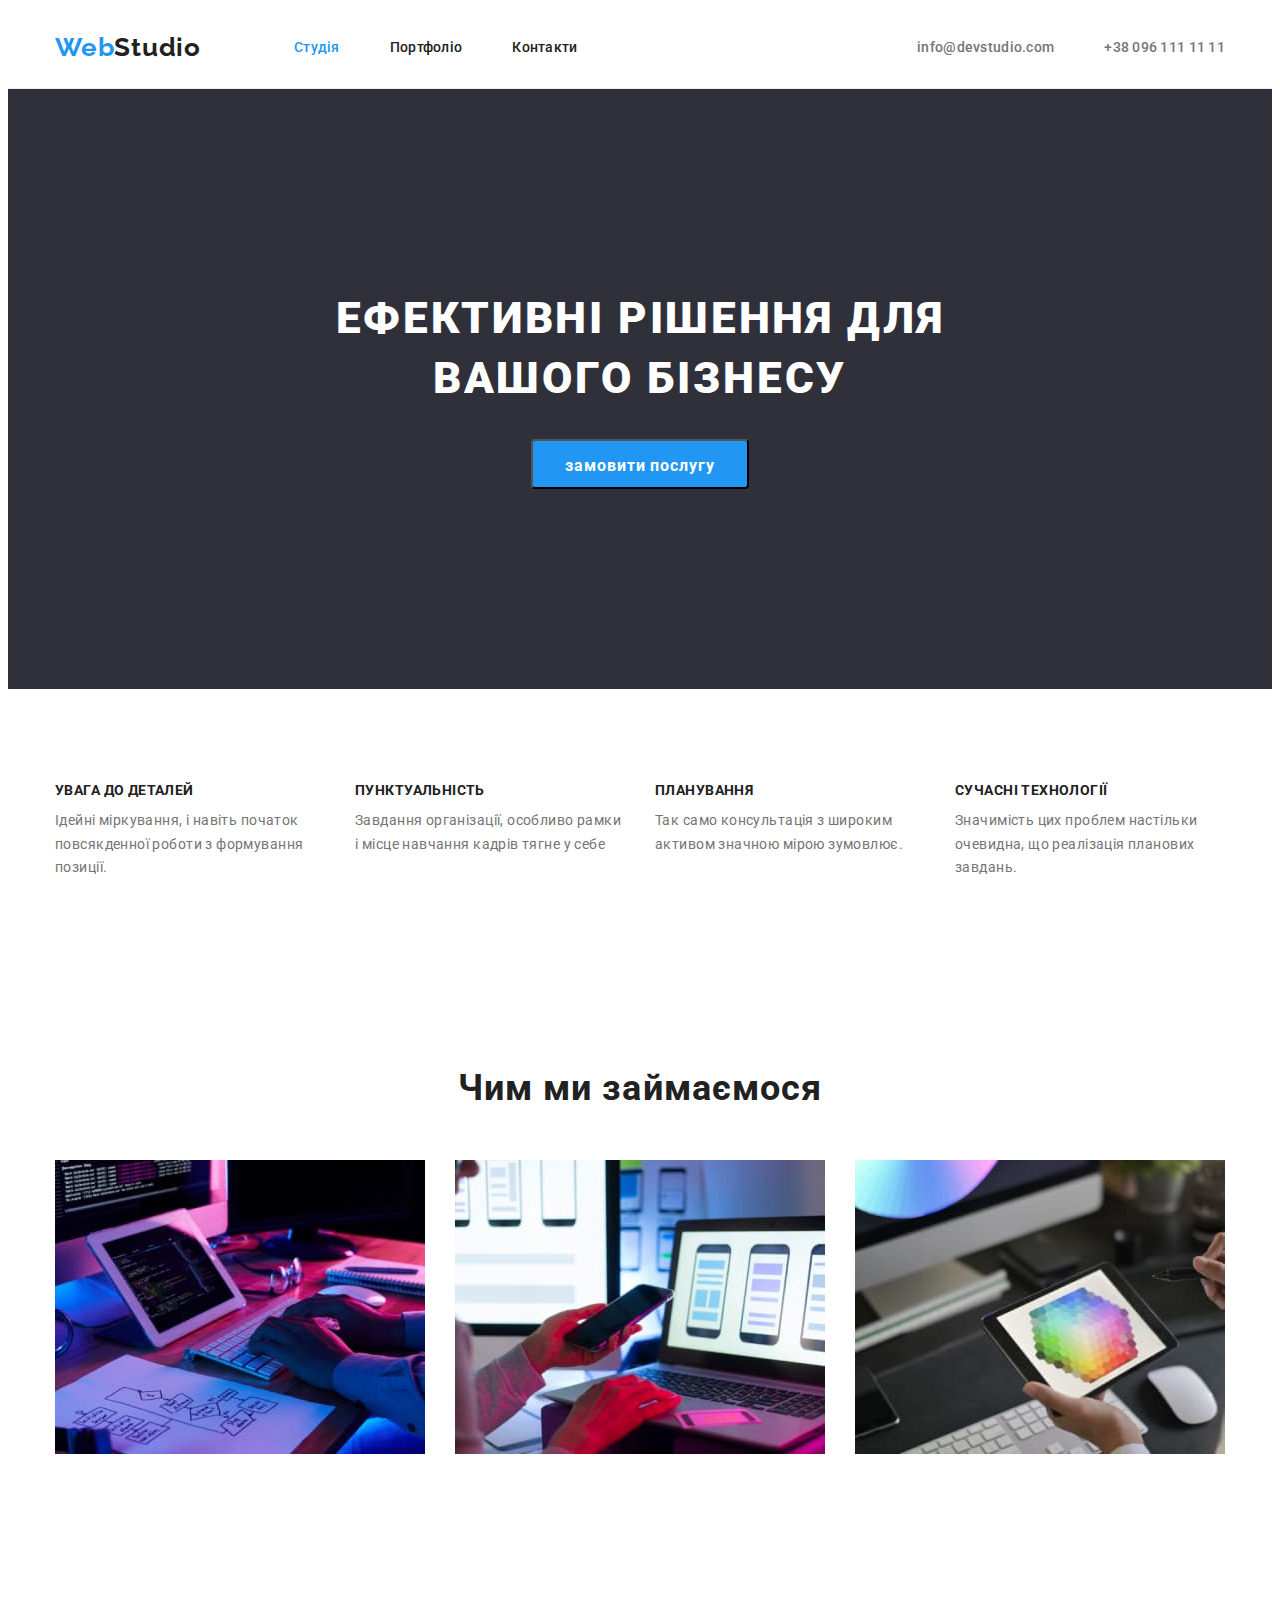
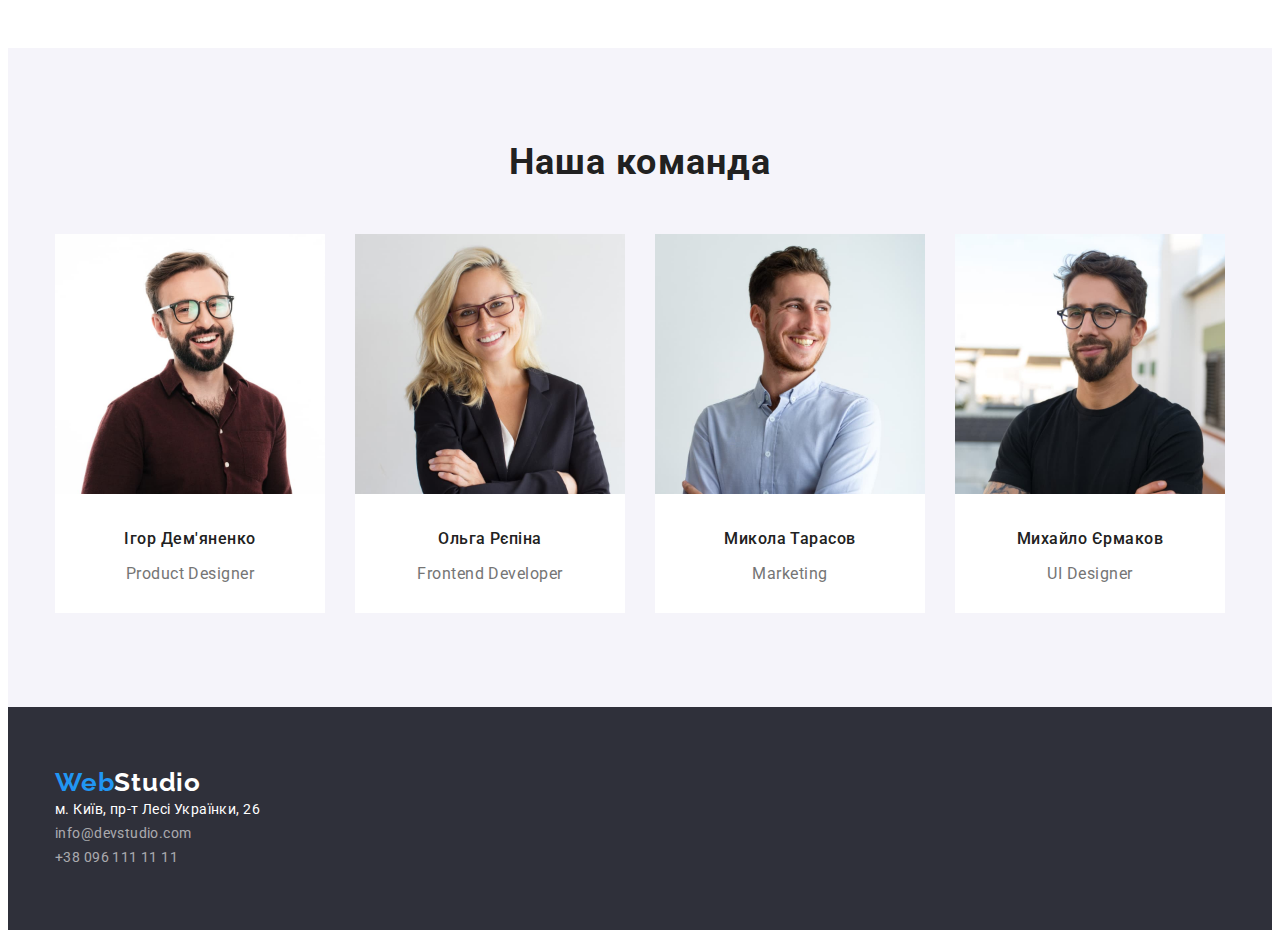
==== index.html @ 6ae1452d "fix" ====
<!DOCTYPE html>
<html lang="uk">
<head>
    <meta charset="UTF-8">
    <meta http-equiv="X-UA-Compatible" content="IE=edge">
    <meta name="viewport" content="width=device-width, initial-scale=1.0">
    <title>Document</title> 
    <link rel="preconnect" href="https://fonts.googleapis.com">
    <link rel="preconnect" href="https://fonts.gstatic.com" crossorigin>
    <link href="https://fonts.googleapis.com/css2?family=Raleway:wght@700&family=Roboto:wght@400;500;700&display=swap" rel="stylesheet">
    <link rel="stylesheet" href="https://cdnjs.cloudflare.com/ajax/libs/modern-normalize/1.1.0/modern-normalize.min.css" integrity="sha512-wpPYUAdjBVSE4KJnH1VR1HeZfpl1ub8YT/NKx4PuQ5NmX2tKuGu6U/JRp5y+Y8XG2tV+wKQpNHVUX03MfMFn9Q==" crossorigin="anonymous" referrerpolicy="no-referrer" />   
    <link rel="stylesheet" href="./css/styles.css">
</head>
<body>
    
    <header class="site-header">
        <div class="container main-nove">
            <a href="./index.html" class="site-logo logo plus"><span class="site-logo logo-web">Web</span><span class="logo-studio">Studio</span></a>
        <nav>
            <ul class="site-nav list up ">
                <li class="iten"> <a href="./index.html" class="current navigetion plus">Студія</a></li>
                <li class="iten"> <a href="./portfolio.html" class="navigetion plus">Портфоліо</a></li>
                <li class="iten"> <a href="#" class="navigetion plus">Контакти</a></li>
            </ul>
        </nav>
        <ul class="contakt list up">
            <li class="iten"> <a href="mailto:info@devstudio.com" class="navigetion plus contakt mee">info@devstudio.com</a></li>
            <li class="iten"> <a href="tel:+380961111111" class="navigetion plus contakt mee">+38 096 111 11 11</a></li>
        </ul>
       </div>
       
    </header>
   <main>
        <section class="darkside hero section">
           
               <h1 class="big hero-title" id="hero-title">Ефективні рішення для вашого бізнесу</h1>
               <button type="button" class="btn primery"> замовити послугу </button>
        
            </section>


        <section class="section">
            <div class="container feature">
          <ul class="feature list">
              <li class="list-order"><h3 class="feature-title big">увага до деталей</h3>
              <p class="operations-text">Ідейні міркування, і навіть початок повсякденної роботи з формування позиції.</p></li>
              <li class="list-order"><h3 class="feature-title big">пунктуальність</h3>
              <p class="operations-text">Завдання організації, особливо рамки і місце навчання кадрів тягне у себе</p></li>
              <li class="list-order"><h3 class="feature-title big">планування</h3>
              <p class="operations-text">Так само консультація з широким активом значною мірою зумовлює.</p></li>
             <li class="list-order"><h3 class="feature-title big">сучасні технології</h3>
             <p class="operations-text">Значимість цих проблем настільки очевидна, що реалізація планових завдань.</p></li>
          </ul>
        </div>
         </section>

         <section class="we-do section">
            <div class="container">
             <h2 class="what-we-do title">Чим ми займаємося</h2>
             <ul class="list what-we-do">
                <li class="iten what-we-do"> <img src="./images/work.jpg" width="370" alt="робочий процесс дизайнера"></li>
                <li class="iten what-we-do"> <img src="./images/work1.jpg" width="370" alt="робочий процесс дизайнера"></li>
                <li class="iten what-we-do"> <img src="./images/work2.jpg" width="370" alt="робочий процесс дизайнера"></li>
             </ul>
            </div>
         </section>

        <section class="staff section">
            <div class="container">
             <h2 class="title staff">Наша команда</h2>
             <ul class="list staff">
                 <li class="downpicture"> 
                      <img src="./images/img.jpg" width="270" alt="Ігор Дем'яненко"> 
                      <h4 class="staff name">Ігор Дем'яненко</h4>
                      <p  class="staff posicion" lang="en">Product Designer</p>
                 </li>
                 <li class="downpicture"> 
                     <img src="./images/img1.jpg" width="270" alt="Ольга Рєпіна">
                     <h4 class="staff name">Ольга Рєпіна</h4>
                     <p class="staff posicion" lang="en">Frontend Developer</p>
                 </li >
                 <li class="downpicture"> 
                     <img src="./images/img2.jpg" width="270" alt="Микола Тарасов">
                     <h4 class="staff name">Микола Тарасов</h4>
                     <p class="staff posicion" lang="en">Marketing</p>
                 </li>
                 <li class="downpicture"> 
                     <img src="./images/img3.jpg" width="270" alt="Михайло Єрмаков">
                     <h4 class="staff name">Михайло Єрмаков</h4>
                     <p class="staff posicion" lang="en">UI Designer</p>
                 </li>
             </ul>
            </div>
        </section>
    </main>

    <footer class="darkside">
        <div class="container down">
    
            <a href="./index.html" class="site-logo logo plus down"><span class="logo logo-web">Web</span><span class="logo down-studio">Studio</span></a>

        <address>
            <ul class="footer-contakt list contakt">
                <li><a class="address map" href="https://goo.gl/maps/JJp694LmXSiKLwUw6" target="_blank" rel="noopener noreferer">м. Київ, пр-т Лесі Українки, 26</a></li>
                <li><a class="address contact " href="mailto:info@devstudio.com">info@devstudio.com</a></li>
                <li><a class="address contact" href="tel:+380961111111">+38 096 111 11 11</a></li>
            </ul>
        </address>
    </div>
    </footer>   

</body>
</html>
---- css/styles.css ----
html{
    box-sizing: border-box;
}
*,
*::before,
*::after{
    box-sizing: inherit;
}

:root {
    --primery-text-colot: #212121;
    --button-color: #2196F3;
    --back-color: #FFFFFF;
    --sbc: #2F303A;
    --contact-color: #757575;
    --white-whis-transparency: rgba(255, 255, 255, 0.6);
    --bgr-staff: #F5F4FA;
    
}

body {
    background-color: var(--back-color);
    color: var(--primery-text-colot);
    font-family: 'Roboto', sans-serif;
}



.list{
    list-style: none;
   
}

.list a{
    text-decoration: none;
}

.big{
    text-transform: uppercase;

}
.title{
font-weight: 700;
letter-spacing: 0.03em;
}
h1,h2,h3,h4,p,ul,img{
    padding: 0;
    margin: 0;
}
img{
    display:block;
    max-width: 100%;
}
.section{
    padding-top: 94px;
    padding-bottom: 94px;
}
.container{
    width: 1200px;
    margin-left: auto;
    margin-right: auto;
    
    padding-left: 15px;
    padding-right: 15px;
    
   
}
/*header*/
.site-nav.up{
    display: flex; 
}
.contakt.up{
    display: flex;
    margin-left: auto;
}
.container.main-nove{
    display: flex;
    align-items: center;
    
}


.logo-web{
    color: var(--button-color) ;
}

.site-logo.plus{
    font-family: 'Raleway';
    font-style: normal;
    font-weight: 700;
    font-size: 26px;
    line-height: 1.2;
    text-decoration: none;
    letter-spacing: 0.03em;
    color: var(--button-color);
    margin-right: 93px;
   
}
.site-logo.plus:last-child{
    margin: 0;
}
.site-header{
   
    border-bottom: 1px solid #ECECEC;
}
.site-nav.list .iten,
.contakt.list .iten{
    margin-right: 50px;
}
.site-nav.list .iten:last-child,
.contakt.list .iten:last-child{
    margin-right: 0;
}
.navigetion.plus {
    font-weight: 500;
    font-size: 14px;
    line-height: 1.14;
    color: var(--primery-text-colot);
    letter-spacing: 0.02em;
    padding-top: 32px;
    padding-bottom: 32px;
    display: block;
    
}

.navigetion.plus:hover,
.navigetion.plus:focus{
    color: var(--button-color)
}

.contakt.mee {
    font-weight: 500;
    font-size: 14px;
    line-height: 1.14;
    color: var(--contact-color);
    letter-spacing: 0.02em;
    
}

.site-nav a.current {
    color: var(--button-color);
}



.logo-studio
{
    color:var(--primery-text-colot);
}



/*hero*/
.darkside.hero{
    text-align: center;
    padding-top: 200px;
    padding-bottom: 200px;
}
.hero-title{
   
    font-weight: 900;
    font-size: 44px;
    line-height: 1.36;
    letter-spacing: 0.06em;
    color: var(--back-color);
    letter-spacing: 0.06em;
    margin-bottom: 30px;
    width: 696px;
    margin-left: auto;
    margin-right: auto;
    
}


.btn {
    font-family: 'Roboto';
    font-weight: 700;
    font-size: 16px;
    line-height: 1.875;
    text-align: center;
    letter-spacing: 0.06em;
    cursor: pointer;
   
    text-align: center;
    display: inline-block;
}

.btn.primery{
    color: var(--back-color);
    background-color: var(--button-color);
    border-radius: 4px;
    padding: 10px 32px;
    min-width: 216px;
    height: 50px;
}
.btn.primery:hover,
.btn.primery:focus,
.btn.primery:active{
    background-color: #188CE8;
}

.btn.secondary{
    font-family: 'Roboto';
    font-weight: 500;
    font-size: 16px;
    line-height: 1.625;
    letter-spacing: 0.03em;
    background-color: #F5F4FA;
    color: var(--primery-text-colot);
    border-radius: 3px;
    margin-right: 8px;
    padding: 6px 22px;
}

.btn.secondary:hover,
.btn.secondary:focus,
.btn.secondary:active{
    background-color: var(--button-color);
    color: var(--back-color);
}

.darkside{
    color: var(--back-color);
    background-color: var(--sbc);
}

/*feature*/
.feature.list{
    display:flex ;
    flex-wrap: wrap;
  
}

 .list-order{
    margin-right: 30px;
    width: 270px;
  
}
.list-order:nth-child(4n){
    margin: 0;
}

.feature-title{
margin-bottom: 10px;  
font-weight: 700;
font-size: 14px;
line-height: 1.14;
letter-spacing: 0.03em;



color: var(--primery-text-colot);
}

.operations-text{  
font-size: 14px;
line-height: 1.71;
color: var(--contact-color);
letter-spacing: 0.03em;

}


/*what-we-do*/

.we-do .what-we-do{
    margin-bottom: 50px;
    font-size: 36px;
    line-height: 1.16;


}
.what-we-do.title{
    text-align: center;
}
.what-we-do.list{
    display: flex;
    flex-wrap: wrap;
}
.what-we-do.iten{
    margin-right: 30px;
}
.what-we-do.iten:nth-child(3n){
    margin: 0;
}

/*staff*/
.staff{
    background-color: var(--bgr-staff);
}

.staff.list{
    display: flex;
    flex-wrap: wrap;
}

.title.staff{
    font-weight: 700;
    font-size: 36px;
    line-height: 1.16;
    letter-spacing: 0.03em;
    margin-bottom: 50px;
    text-align: center;
 

}

.staff.name{
    margin-top: 30px;
    margin-bottom: 10px;
    font-weight: 500;
    font-size: 16px;
    line-height: 1.87;
    letter-spacing: 0.03em;
    background-color: var(--back-color);
}

.staff.posicion{
    font-size: 16px;
    line-height: 19px;
    letter-spacing: 0.03em;
    color: var(--contact-color);
    background-color: var(--back-color);
    padding-bottom: 30px;
}


.downpicture{
    background-color: var(--back-color);
    margin-right: 30px;
    text-align: center;
}
.downpicture:nth-child(4n){
    margin: 0;
}

/*footer*/
.container.down{
    padding-top: 60px;
    padding-bottom: 60px;
}

.darkside{
    color: var(--back-color);
    background-color: var(--sbc);
    
}



.address.contact{
  
    font-style: normal;
    font-size: 14px;
    line-height: 1.71;
    letter-spacing: 0.03em;
    color: var(--white-whis-transparency)
}


.address.map{
  
    font-style: normal;
    font-size: 14px;
    line-height: 1.71;
    letter-spacing: 0.03em;
    color: var(--back-color);
}
.address.map:hover,
.address.map:focus,
.address.contact:focus,
.address.contact:hover{
    color: var(--button-color);
}




.logo.logo-web{
    color: var(--button-color);
    
}
.logo.down-studio{
    color: var(--back-color);
    
}

/*portfolio*/
.list.portfolio{
    display: flex;
    justify-content: center;
}
.list.portfolio .iten{
    margin-bottom: 50px;
}

.list.choice{
    color: var(--primery-text-colot);
    display: flex;
    flex-wrap: wrap;
    flex-basis: calc(100% / 3 -30px);
    margin-top: -30px;
    margin-left: -30px;
}

.list.choice .iten{
    margin-left: 30px;
    margin-top: 30px;

}
.choice.title{
    margin-top: 20px;
    margin-bottom: 4px;
    font-weight: 700;
    font-size: 18px;
    line-height: 2;
    letter-spacing: 0.06em;
    color: var(--primery-text-colot);
    

}
.choice.text{
    font-weight: 400;
    font-size: 16px;
    line-height: 1.875;
    letter-spacing: 0.03em;
    color: var(--contact-color);
    border-bottom: 1px solid #EEEEEE;
}
.visually.hidden {
    position: absolute;
    width: 1px;
    height: 1px;
    margin: -1px;
    border: 0;
    padding: 0;
    
    white-space: nowrap;
    clip-path: inset(100%);
    clip: rect(0 0 0 0);
    overflow: hidden;
  }
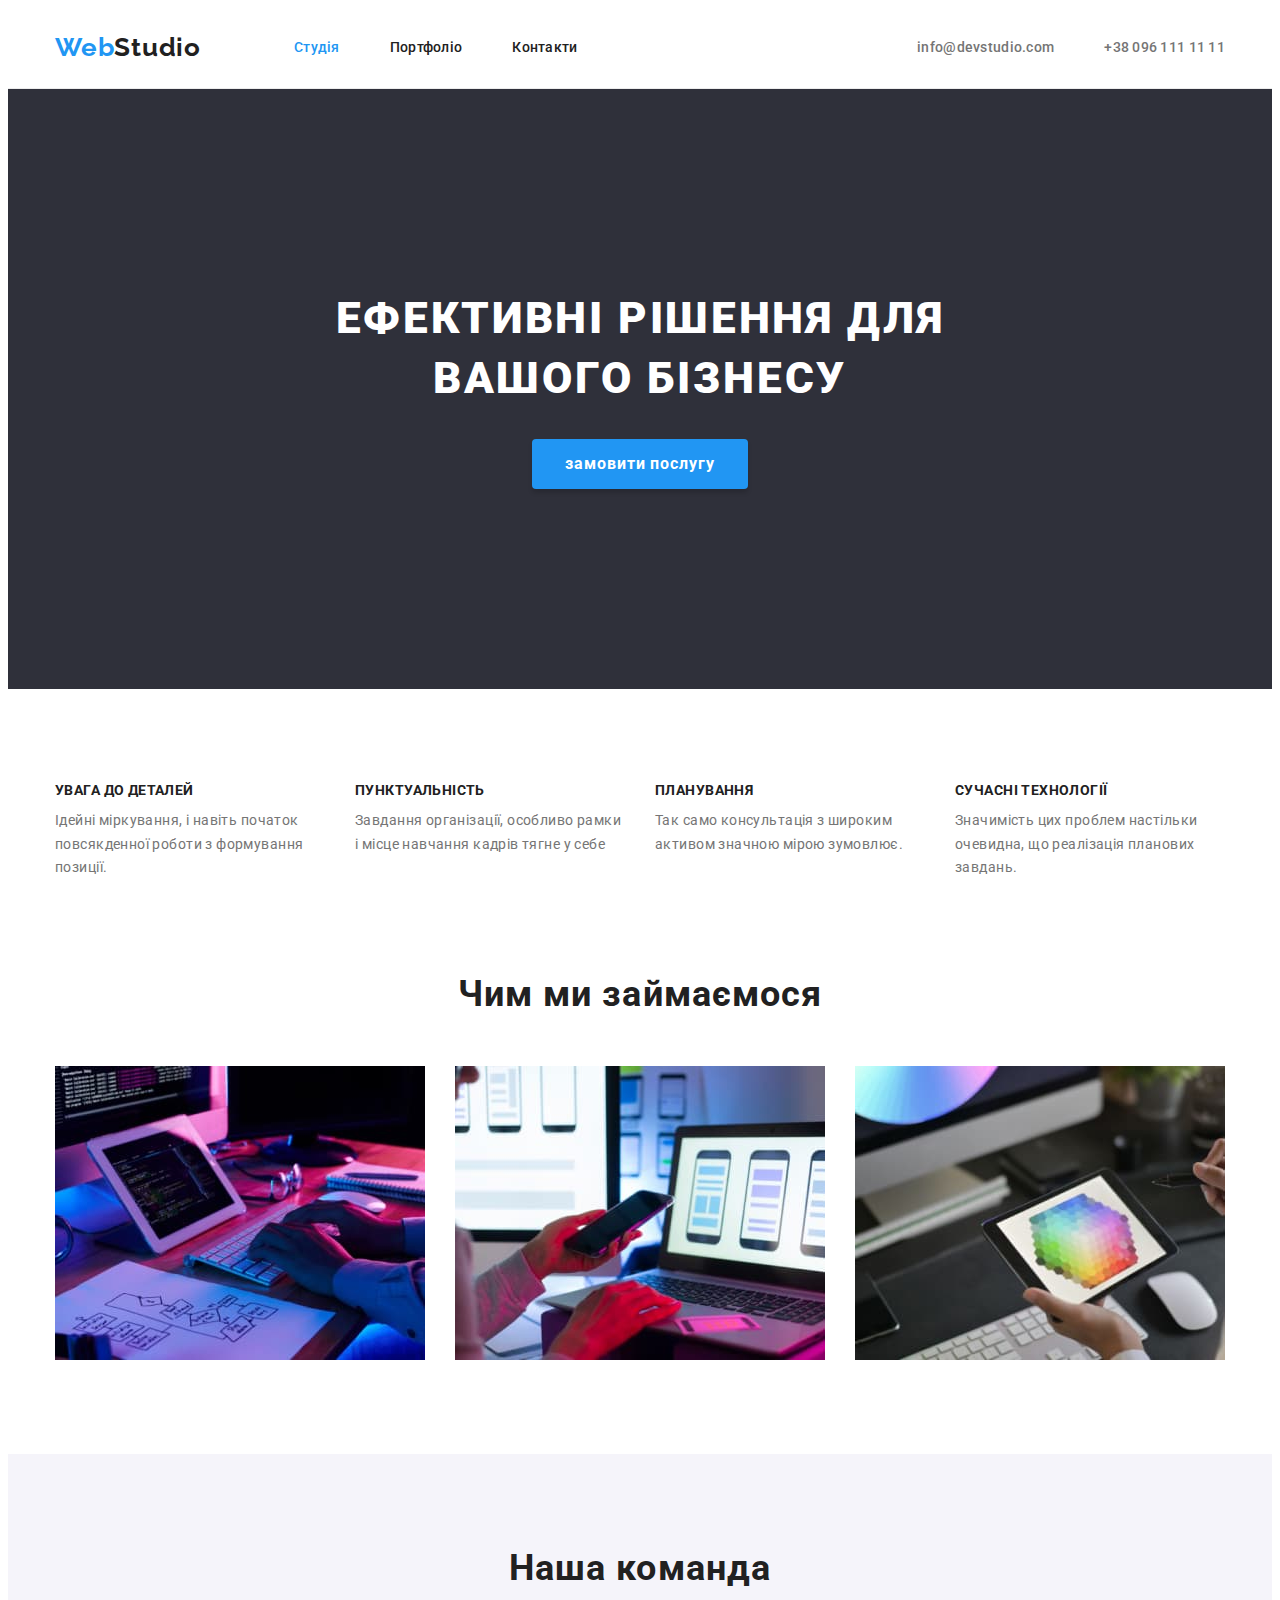
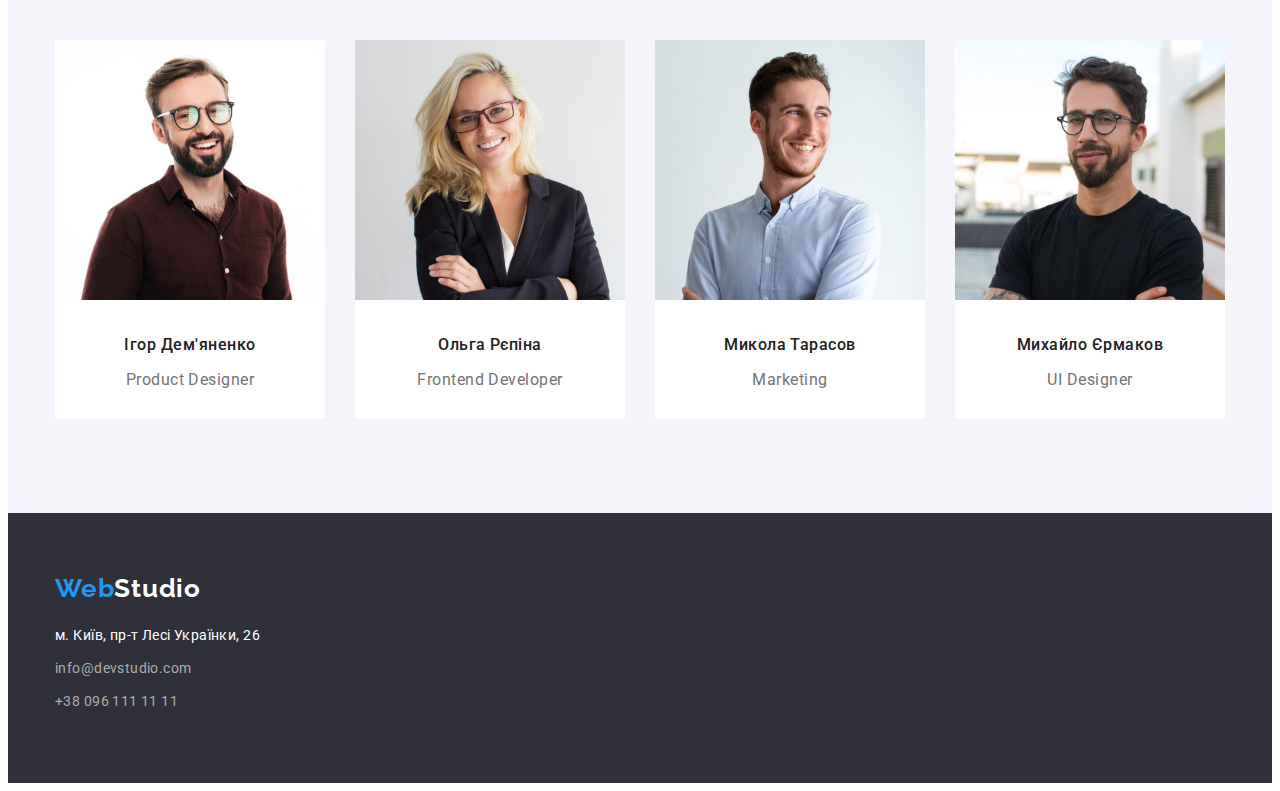
==== commit 6ad1f2a0: "fix" ====
--- a/index.html
+++ b/index.html
@@ -94,7 +94,7 @@
         </section>
     </main>
 
-    <footer class="darkside">
+    <footer class="darkside footer">
         <div class="container down">
     
             <a href="./index.html" class="site-logo logo plus down"><span class="logo logo-web">Web</span><span class="logo down-studio">Studio</span></a>
--- a/css/styles.css
+++ b/css/styles.css
@@ -52,8 +52,8 @@
     max-width: 100%;
 }
 .section{
+    padding-bottom: 94px;
     padding-top: 94px;
-    padding-bottom: 94px;
 }
 .container{
     width: 1200px;
@@ -183,6 +183,7 @@
    
     text-align: center;
     display: inline-block;
+    border:none;
 }
 
 .btn.primery{
@@ -192,6 +193,8 @@
     padding: 10px 32px;
     min-width: 216px;
     height: 50px;
+    box-shadow: 0px 4px 4px rgba(0, 0, 0, 0.15);
+    
 }
 .btn.primery:hover,
 .btn.primery:focus,
@@ -208,7 +211,7 @@
     background-color: #F5F4FA;
     color: var(--primery-text-colot);
     border-radius: 3px;
-    margin-right: 8px;
+   
     padding: 6px 22px;
 }
 
@@ -262,16 +265,15 @@
 
 
 /*what-we-do*/
-
-.we-do .what-we-do{
+.we-do.section{
+    padding-top: 0;
+}
+
+.what-we-do.title{
+    text-align: center;
     margin-bottom: 50px;
     font-size: 36px;
     line-height: 1.16;
-
-
-}
-.what-we-do.title{
-    text-align: center;
 }
 .what-we-do.list{
     display: flex;
@@ -335,11 +337,16 @@
 }
 
 /*footer*/
-.container.down{
+.darkside.footer{
     padding-top: 60px;
     padding-bottom: 60px;
 }
 
+.site-logo.down{
+    margin-bottom: 20px;
+    display: inline-block;
+    margin-right: 0;
+}
 .darkside{
     color: var(--back-color);
     background-color: var(--sbc);
@@ -354,8 +361,11 @@
     font-size: 14px;
     line-height: 1.71;
     letter-spacing: 0.03em;
-    color: var(--white-whis-transparency)
-}
+    color: var(--white-whis-transparency);
+    display: inline-block;
+    margin-bottom: 9px;
+}
+
 
 
 .address.map{
@@ -365,12 +375,15 @@
     line-height: 1.71;
     letter-spacing: 0.03em;
     color: var(--back-color);
+    display: inline-block;
+    margin-bottom: 9px;
 }
 .address.map:hover,
 .address.map:focus,
 .address.contact:focus,
 .address.contact:hover{
     color: var(--button-color);
+ 
 }
 
 
@@ -386,19 +399,25 @@
 }
 
 /*portfolio*/
+
 .list.portfolio{
     display: flex;
     justify-content: center;
+    margin-bottom: 50px;
 }
 .list.portfolio .iten{
-    margin-bottom: 50px;
+   
+    margin-right: 8px;
+}
+.list.portfolio .iten:nth-child(5n) {
+    margin: 0;
 }
 
 .list.choice{
     color: var(--primery-text-colot);
     display: flex;
     flex-wrap: wrap;
-    flex-basis: calc(100% / 3 -30px);
+   
     margin-top: -30px;
     margin-left: -30px;
 }
@@ -406,16 +425,16 @@
 .list.choice .iten{
     margin-left: 30px;
     margin-top: 30px;
+    flex-basis: calc(100% / 3 - 30px);
 
 }
 .choice.title{
-    margin-top: 20px;
-    margin-bottom: 4px;
     font-weight: 700;
     font-size: 18px;
     line-height: 2;
     letter-spacing: 0.06em;
     color: var(--primery-text-colot);
+    margin-bottom: 4px;
     
 
 }
@@ -425,7 +444,7 @@
     line-height: 1.875;
     letter-spacing: 0.03em;
     color: var(--contact-color);
-    border-bottom: 1px solid #EEEEEE;
+    
 }
 .visually.hidden {
     position: absolute;
@@ -440,6 +459,12 @@
     clip: rect(0 0 0 0);
     overflow: hidden;
   }
+  .iten .content{
+    padding: 20px 24px;
+    border-bottom: 1px solid #EEEEEE;
+    border-left: 1px solid #EEEEEE;
+    border-right: 1px solid #EEEEEE;
+  }
 
 
   
